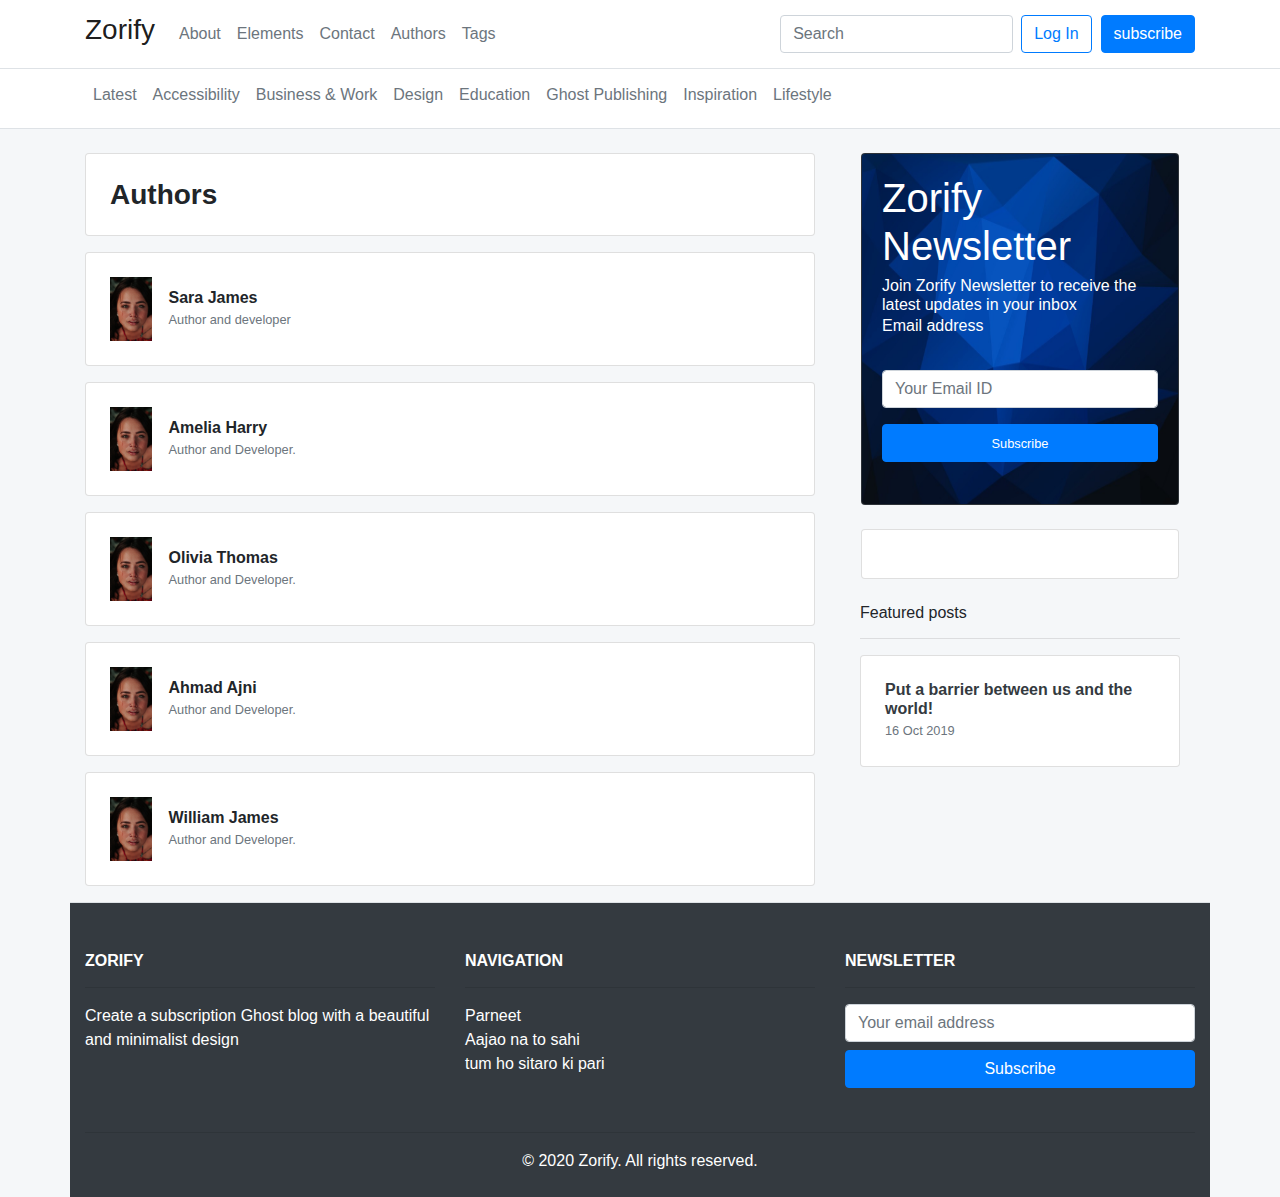
==== authors.html @ 71740bf9 "author and sidebar" ====
<!DOCTYPE html>
<html lang="en">

<head>
  <meta charset="UTF-8">
  <meta name="viewport" content="width=device-width, initial-scale=1.0">
  <title>Authors</title>

  <link rel="stylesheet" href="https://stackpath.bootstrapcdn.com/bootstrap/4.5.2/css/bootstrap.min.css">

  <!-- Custom Stylesheet -->
  <link rel="stylesheet" href="assets/css/style.css">

  <script src="https://code.jquery.com/jquery-3.5.1.slim.min.js"></script>
  <script src="https://cdn.jsdelivr.net/npm/popper.js@1.16.1/dist/umd/popper.min.js"></script>
  <script src="https://stackpath.bootstrapcdn.com/bootstrap/4.5.2/js/bootstrap.min.js"></script>
</head>

<body>

  <!-- Header -->
  <div class="header bg-white mb-4">
    <nav class="navbar navbar-expand-lg navbar-light border-bottom">
      <div class="container">
        <a class="navbar-brand" href="/">
          <h3 class="text-bold">Zorify</h3>
        </a>
        <button class="navbar-toggler" type="button" data-toggle="collapse" data-target="#navbarSupportedContent" aria-controls="navbarSupportedContent" aria-expanded="false" aria-label="Toggle navigation">
          <span class="navbar-toggler-icon"></span>
        </button>

        <div class="collapse menu navbar-collapse text-secondary " id="navbarSupportedContent">
          <ul class="navbar-nav mr-auto h6 ">
            <li class="nav-item active">
              <a class="nav-link text-muted " href="#">About <span class="sr-only">(current)</span></a>
            </li>
            <li class="nav-item active">
              <a class="nav-link text-muted " href="#">Elements <span class="sr-only">(current)</span></a>
            </li>
            <li class="nav-item active">
              <a class="nav-link text-muted " href="#">Contact<span class="sr-only">(current)</span></a>
            </li>
            <li class="nav-item active">
              <a class="nav-link text-muted " href="authors.html">Authors <span class="sr-only">(current)</span></a>
            </li>
            <li class="nav-item active">
              <a class="nav-link text-muted " href="#">Tags<span class="sr-only">(current)</span></a>
            </li>
          </ul>
          <form class="form-inline my-2 my-lg-0">
            <input class="form-control mr-sm-2" type="search" placeholder="Search" aria-label="Search">
            <button class="btn btn-outline-primary my-2 my-sm-0 " type="submit">Log In</button>&nbsp;&nbsp;
            <button class="btn  btn-primary my-2 my-sm-0" type="submit">subscribe</button>
          </form>
        </div>
      </div>
    </nav>

    <nav class="navbar navbar-expand-lg navbar-light border-bottom">
      <div class="container">
        <div class="collapse navbar-collapse topnav" id="navbarSupportedContent">
          <ul class="navbar-nav mr-auto h6 mb-2">
            <li class="nav-item active ">
              <a class="nav-link text-muted " href="index.html">Latest<span class="sr-only">(current)</span></a>
            </li>
            <li class="nav-item active">
              <a class="nav-link text-muted" href="#">Accessibility</a>
            </li>
            <li class="nav-item active">
              <a class="nav-link text-muted" href="#">Business & Work </a>
            </li>
            <li class="nav-item active">
              <a class="nav-link text-muted" href="#">Design</a>
            </li>
            <li class="nav-item active">
              <a class="nav-link text-muted" href="#">Education</a>
            </li>
            <li class="nav-item active">
              <a class="nav-link text-muted" href="#">Ghost Publishing</a>
            </li>
            <li class="nav-item active">
              <a class="nav-link text-muted" href="#">Inspiration</a>
            </li>
            <li class="nav-item active">
              <a class="nav-link text-muted" href="#">Lifestyle</a>
            </li>
          </ul>
        </div>
      </div>
    </nav>
  </div>

  <div class="container ">

    <div class="row">
      <div class="col-sm-8">
        <div class="card p-4">
          <h1 class="header h3 m-0 font-weight-bold">Authors</h1>
        </div>

        <div class="card flex-row flex-wrap align-items-center p-4 my-3">
          <img src="assets/images/profile1.jpeg" height="64">
          <div class="card-block ml-3">
            <div class="card-title h6 font-weight-bold m-0">Sara James</div>
            <small class="card-subtitle text-muted m-0">Author and developer</small>
          </div>
        </div>
        <div class="card flex-row flex-wrap align-items-center p-4 my-3">
          <img src="assets/images/profile1.jpeg" height="64">
          <div class="card-block ml-3">
            <div class="card-title h6 font-weight-bold m-0">Amelia Harry</div>
            <small class="card-subtitle text-muted ">Author and Developer.</small>
          </div>
        </div>
        <div class="card flex-row flex-wrap align-items-center p-4 my-3">
          <img src="assets/images/profile1.jpeg" height="64">
          <div class="card-block ml-3">
            <div class="card-title h6 font-weight-bold m-0">Olivia Thomas</div>
            <small class="card-subtitle text-muted ">Author and Developer.</small>
          </div>
        </div>
        <div class="card flex-row flex-wrap align-items-center p-4 my-3">
          <img src="assets/images/profile1.jpeg" height="64">
          <div class="card-block ml-3">
            <div class="card-title h6 font-weight-bold m-0">Ahmad Ajni</div>
            <small class="card-subtitle text-muted ">Author and Developer.</small>
          </div>
        </div>
        <div class="card flex-row flex-wrap align-items-center p-4 my-3">
          <img src="assets/images/profile1.jpeg" height="64">
          <div class="card-block ml-3">
            <div class="card-title h6 font-weight-bold m-0">William James</div>
            <small class="card-subtitle text-muted ">Author and Developer.</small>
          </div>
        </div>
      </div>
      <div class="col-sm-4">


        <!-- Sidebar -->
        <div class="card bg-dark mx-3 text-white">
          <img src="assets/images/bgr.jpg" class="card-img" height="350">
          <div class="card-img-overlay">
            <h1 class="card-title">Zorify Newsletter</h1>
            <h6 class="card-subtitle ">Join Zorify Newsletter to receive the latest updates in your inbox</h6>
            <form>
              <div class="form-group">
                <label for="exampleFormControlInput1">Email address</label>
                <input type="email" class="form-control mt-4" id="emailid" placeholder="Your Email ID">
                <button type="submit" class="btn btn-primary btn-block mt-3"><small>Subscribe</small></button>
              </div>
            </form>
          </div>
        </div>
        <div class="card my-4 mx-3">
          <div class="d-flex flex-row justify-content-center border-0 p-4">
            <a href="#" class="fa fa-twitter fa-2x px-2 text-muted text-decoration-none"></a>
            <a href="#" class="fa fa-facebook fa-2x px-2 text-muted text-decoration-none"></a>
            <a href="#" class="fa fa-instagram fa-2x px-2 text-muted text-decoration-none"></a>
            <a href="#" class="fa fa-pinterest fa-2x px-2 text-muted text-decoration-none"></a>
            <a href="#" class="fa fa-youtube fa-2x px-2 text-muted text-decoration-none"></a>
            <a href="#" class="fa fa-wifi fa-2x px-2 text-muted text-decoration-none"></a>
          </div>
        </div>
        <div class="container">
          <h6 class="">Featured posts</h6>
          <hr>
          <a href="" class="card flex-row flex-wrap p-4 ">
            <div class="card-block ">
              <h5 class="card-title h6 font-weight-bold m-0 pl-0 text-dark">Put a barrier between us and the world!</h5>
              <small class="card-subtitle text-muted m-0">16 Oct 2019</small>
            </div>
            <!-- <img src="assets/images/temp2.jpg"class="ml-0 border" height="50" width="50">-->
          </a>
        </div>
      </div>

      <!-- Footer -->
      <footer class="bg-dark text-white border-top">
        <div class="container text-center text-md-left">
          <div class="row">
            <div class="col-md-4 my-5">
              <h6 class="text-uppercase font-weight-bold">Zorify</h6>
              <hr>
              <p>Create a subscription Ghost blog with a beautiful and minimalist design</p>
            </div>

            <div class="col-md-4 mt-5">
              <h6 class="text-uppercase font-weight-bold">Navigation</h6>
              <hr>
              <ul class="list-unstyled m-0">
                <li>
                  <a href="#" class="text-decoration-none text-white">Parneet</a>
                </li>
                <li>
                  <a href="#" class="text-decoration-none text-white">Aajao na to sahi</a>
                </li>
                <li>
                  <a href="#" class="text-decoration-none text-white">tum ho sitaro ki pari</a>
                </li>
              </ul>
            </div>

            <div class="col-md-4 mt-5">
              <h6 class="text-uppercase font-weight-bold">Newsletter</h6>
              <hr>
              <input type="email" class="form-control mb-2" placeholder="Your email address">
              <button class="btn btn-primary btn-block" type="submit">Subscribe</button>
            </div>

            <div class="col-md-12 text-center pb-4">
              <hr>
              <p class="m-0">© 2020 Zorify. All rights reserved.</p>
            </div>
          </div>
        </div>
      </footer>
</body>

</html>
---- assets/css/style.css ----
body {
  background-color: #F5F7F9;
}

.topnav a:hover {
  border-bottom: 3px solid black;
}

.topnav a.active {
  border-bottom: 3px solid black;
}
 .nav-link:hover{
  color: #5869DA !important;
}
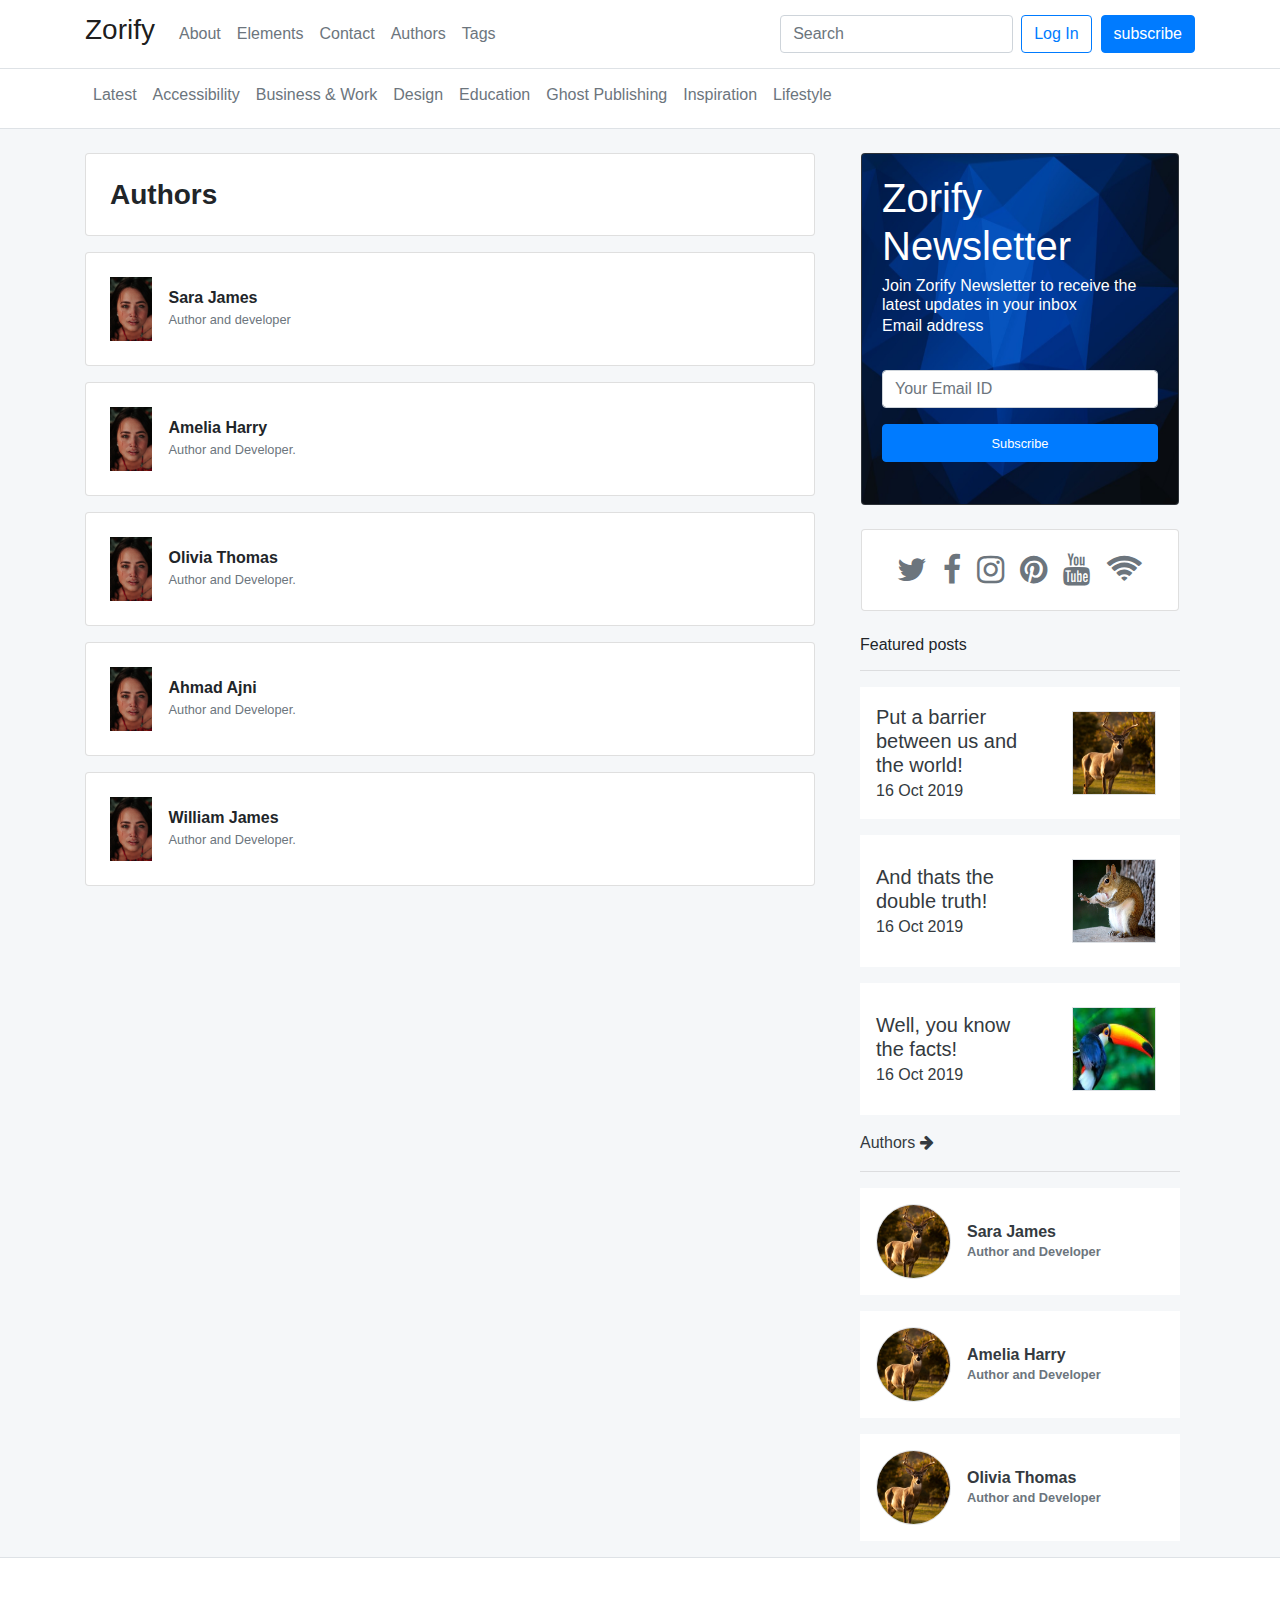
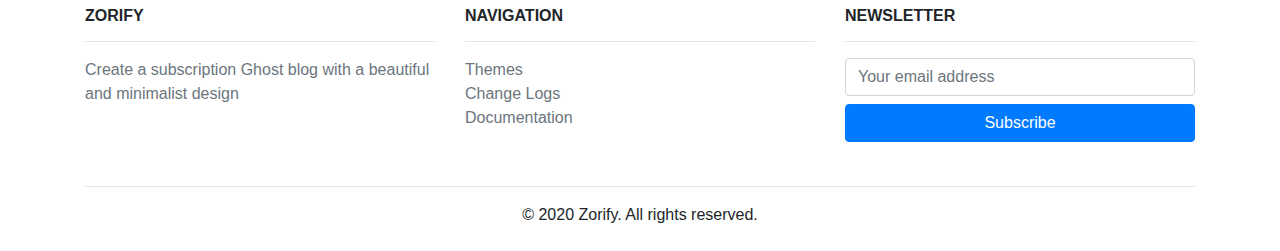
==== commit 295cdefa: "aa" ====
--- a/authors.html
+++ b/authors.html
@@ -10,6 +10,7 @@
 
   <!-- Custom Stylesheet -->
   <link rel="stylesheet" href="assets/css/style.css">
+  <link rel="stylesheet" href="https://cdnjs.cloudflare.com/ajax/libs/font-awesome/4.7.0/css/font-awesome.min.css">
 
   <script src="https://code.jquery.com/jquery-3.5.1.slim.min.js"></script>
   <script src="https://cdn.jsdelivr.net/npm/popper.js@1.16.1/dist/umd/popper.min.js"></script>
@@ -137,6 +138,7 @@
       <div class="col-sm-4">
 
 
+        <!-- Sidebar -->
         <!-- Sidebar -->
         <div class="card bg-dark mx-3 text-white">
           <img src="assets/images/bgr.jpg" class="card-img" height="350">
@@ -165,56 +167,93 @@
         <div class="container">
           <h6 class="">Featured posts</h6>
           <hr>
-          <a href="" class="card flex-row flex-wrap p-4 ">
-            <div class="card-block ">
-              <h5 class="card-title h6 font-weight-bold m-0 pl-0 text-dark">Put a barrier between us and the world!</h5>
-              <small class="card-subtitle text-muted m-0">16 Oct 2019</small>
-            </div>
-            <!-- <img src="assets/images/temp2.jpg"class="ml-0 border" height="50" width="50">-->
-          </a>
-        </div>
-      </div>
-
-      <!-- Footer -->
-      <footer class="bg-dark text-white border-top">
-        <div class="container text-center text-md-left">
-          <div class="row">
-            <div class="col-md-4 my-5">
-              <h6 class="text-uppercase font-weight-bold">Zorify</h6>
-              <hr>
-              <p>Create a subscription Ghost blog with a beautiful and minimalist design</p>
-            </div>
-
-            <div class="col-md-4 mt-5">
-              <h6 class="text-uppercase font-weight-bold">Navigation</h6>
-              <hr>
-              <ul class="list-unstyled m-0">
-                <li>
-                  <a href="#" class="text-decoration-none text-white">Parneet</a>
-                </li>
-                <li>
-                  <a href="#" class="text-decoration-none text-white">Aajao na to sahi</a>
-                </li>
-                <li>
-                  <a href="#" class="text-decoration-none text-white">tum ho sitaro ki pari</a>
-                </li>
-              </ul>
-            </div>
-
-            <div class="col-md-4 mt-5">
-              <h6 class="text-uppercase font-weight-bold">Newsletter</h6>
-              <hr>
-              <input type="email" class="form-control mb-2" placeholder="Your email address">
-              <button class="btn btn-primary btn-block" type="submit">Subscribe</button>
-            </div>
-
-            <div class="col-md-12 text-center pb-4">
-              <hr>
-              <p class="m-0">© 2020 Zorify. All rights reserved.</p>
-            </div>
-          </div>
-        </div>
-      </footer>
+          <a href="#" class="d-flex flex-row bg-white mb-3 align-items-center">
+            <div class="px-3 h5 text-dark m-0">Put a barrier between us and the world!
+              <footer class="pt-0 "><small class="text-dark">16 Oct 2019</small></footer>
+            </div>
+            <div class="p-4"><img src="assets/images/a1.jpg" class="ml-0 border" height="84" width="84"></div>
+          </a>
+          <a href="#" class="d-flex flex-row bg-white mb-3 align-items-center">
+            <div class="px-3 h5 py-4 text-dark m-0">And thats the double truth!
+              <footer class="pt-0 "><small class="text-dark">16 Oct 2019</small></footer>
+            </div>
+            <div class="p-4"><img src="assets/images/a2.jpg" class="ml-0 border" height="84" width="84"></div>
+          </a>
+          <a href="#" class="d-flex flex-row bg-white mb-3 align-items-center">
+            <div class="px-3 h5 py-4 text-dark m-0">Well, you know the facts!
+              <footer class="pt-0 "><small class="text-dark">16 Oct 2019</small></footer>
+            </div>
+            <div class="p-4"><img src="assets/images/a3.jpg" class="ml-0 border" height="84" width="84"></div>
+          </a>
+        </div>
+
+        <div class="container">
+          <a class="h6 text-decoration-none text-dark" href="#">Authors&nbsp;<i class="fa fa-xs fa-arrow-right"></i></a>
+          <hr>
+          <a class="d-flex flex-row bg-white mb-3 align-items-center text-decoration-none" href="#">
+            <div class="p-3"><img src="assets/images/a1.jpg" class="ml-0 border rounded-circle" height="75" width="75"></div>
+            <div class="h6 text-dark author m-0 font-weight-bold">Sara James
+              <footer class="pt-0 "><small class="text-muted font-weight-bold">Author and Developer</small></footer>
+            </div>
+          </a>
+          <a class="d-flex flex-row bg-white mb-3 align-items-center text-decoration-none author" href="#">
+            <div class="p-3"><img src="assets/images/a1.jpg" class="ml-0 border rounded-circle" height="75" width="75"></div>
+            <div class="h6 text-dark author m-0 font-weight-bold">Amelia Harry
+              <footer class="pt-0 "><small class="text-muted font-weight-bold">Author and Developer</small></footer>
+            </div>
+          </a>
+          <a class="d-flex flex-row bg-white mb-3 align-items-center text-decoration-none author" href="#">
+            <div class="p-3"><img src="assets/images/a1.jpg" class="ml-0 border rounded-circle" height="75" width="75"></div>
+            <div class="h6 text-dark author m-0 font-weight-bold">Olivia Thomas
+              <footer class="pt-0 "><small class="text-muted font-weight-bold">Author and Developer</small></footer>
+            </div>
+          </a>
+        </div>
+      </div>
+    </div>
+
+  </div>
+
+  <!-- Footer -->
+  <footer class=" bg-white border-top">
+    <div class="container text-center text-md-left">
+      <div class="row">
+        <div class="col-md-4 my-5">
+          <h6 class="text-uppercase font-weight-bold">Zorify</h6>
+          <hr>
+          <p class="text-muted">Create a subscription Ghost blog with a beautiful and minimalist design</p>
+        </div>
+
+        <div class="col-md-4 mt-5">
+          <h6 class="text-uppercase font-weight-bold">Navigation</h6>
+          <hr>
+          <ul class="list-unstyled m-0">
+            <li>
+              <a href="#" class="text-decoration-none text-muted">Themes</a>
+            </li>
+            <li>
+              <a href="#" class="text-decoration-none text-muted">Change Logs</a>
+            </li>
+            <li>
+              <a href="#" class="text-decoration-none text-muted">Documentation</a>
+            </li>
+          </ul>
+        </div>
+
+        <div class="col-md-4 mt-5">
+          <h6 class="text-uppercase font-weight-bold">Newsletter</h6>
+          <hr>
+          <input type="email" class="form-control mb-2" placeholder="Your email address">
+          <button class="btn btn-primary btn-block" type="submit">Subscribe</button>
+        </div>
+
+        <div class="col-md-12 text-center pb-4">
+          <hr>
+          <p class="m-0">© 2020 Zorify. All rights reserved.</p>
+        </div>
+      </div>
+    </div>
+  </footer>
 </body>
 
 </html>--- a/assets/css/style.css
+++ b/assets/css/style.css
@@ -12,3 +12,9 @@
  .nav-link:hover{
   color: #5869DA !important;
 }
+.textd{
+  text-decoration-color: black !important; 
+}
+.author:hover{
+  color: #5869DA !important;
+}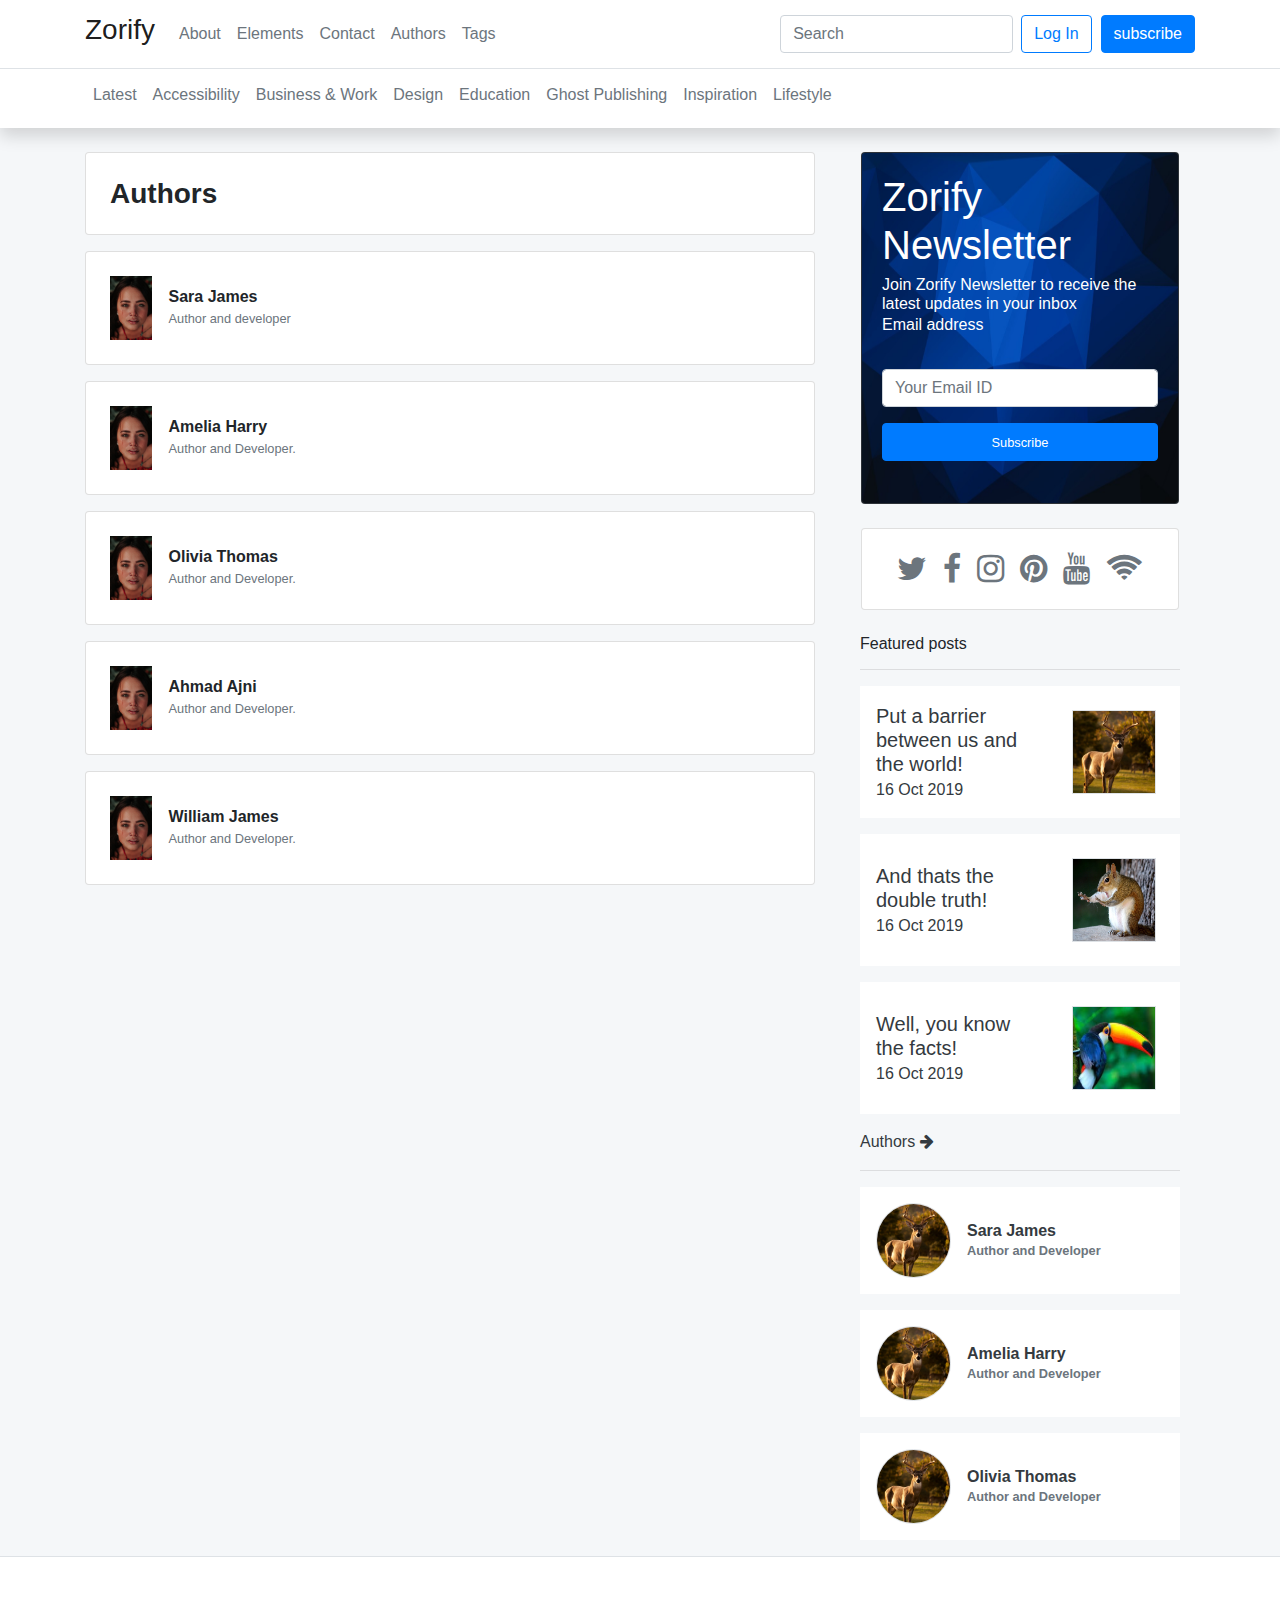
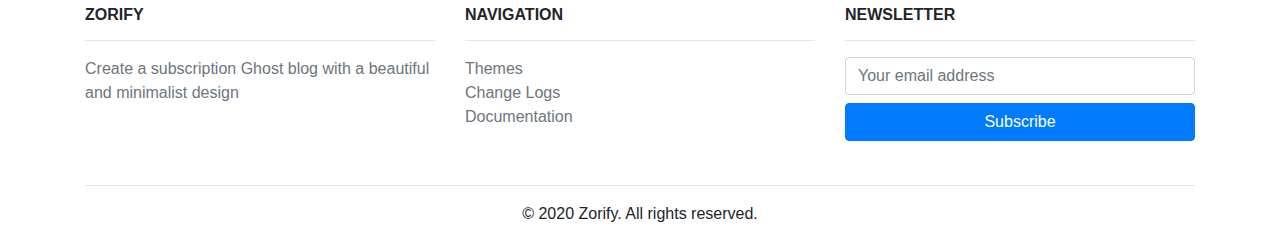
==== commit d06b24f0: "chy" ====
--- a/authors.html
+++ b/authors.html
@@ -20,7 +20,8 @@
 <body>
 
   <!-- Header -->
-  <div class="header bg-white mb-4">
+  <div class="header bg-white mb-4 shadow">
+
     <nav class="navbar navbar-expand-lg navbar-light border-bottom">
       <div class="container">
         <a class="navbar-brand" href="/">
@@ -57,7 +58,8 @@
       </div>
     </nav>
 
-    <nav class="navbar navbar-expand-lg navbar-light border-bottom">
+    <nav class="navbar navbar-expand-lg navbar-light">
+
       <div class="container">
         <div class="collapse navbar-collapse topnav" id="navbarSupportedContent">
           <ul class="navbar-nav mr-auto h6 mb-2">
@@ -137,8 +139,6 @@
       </div>
       <div class="col-sm-4">
 
-
-        <!-- Sidebar -->
         <!-- Sidebar -->
         <div class="card bg-dark mx-3 text-white">
           <img src="assets/images/bgr.jpg" class="card-img" height="350">
--- a/assets/css/style.css
+++ b/assets/css/style.css
@@ -1,13 +1,9 @@
 body {
   background-color: #F5F7F9;
+
 }
-
-.topnav a:hover {
-  border-bottom: 3px solid black;
-}
-
-.topnav a.active {
-  border-bottom: 3px solid black;
+.nav-link:hover {
+  color: #000000 ! important;
 }
  .nav-link:hover{
   color: #5869DA !important;
@@ -17,4 +13,4 @@
 }
 .author:hover{
   color: #5869DA !important;
-}+}
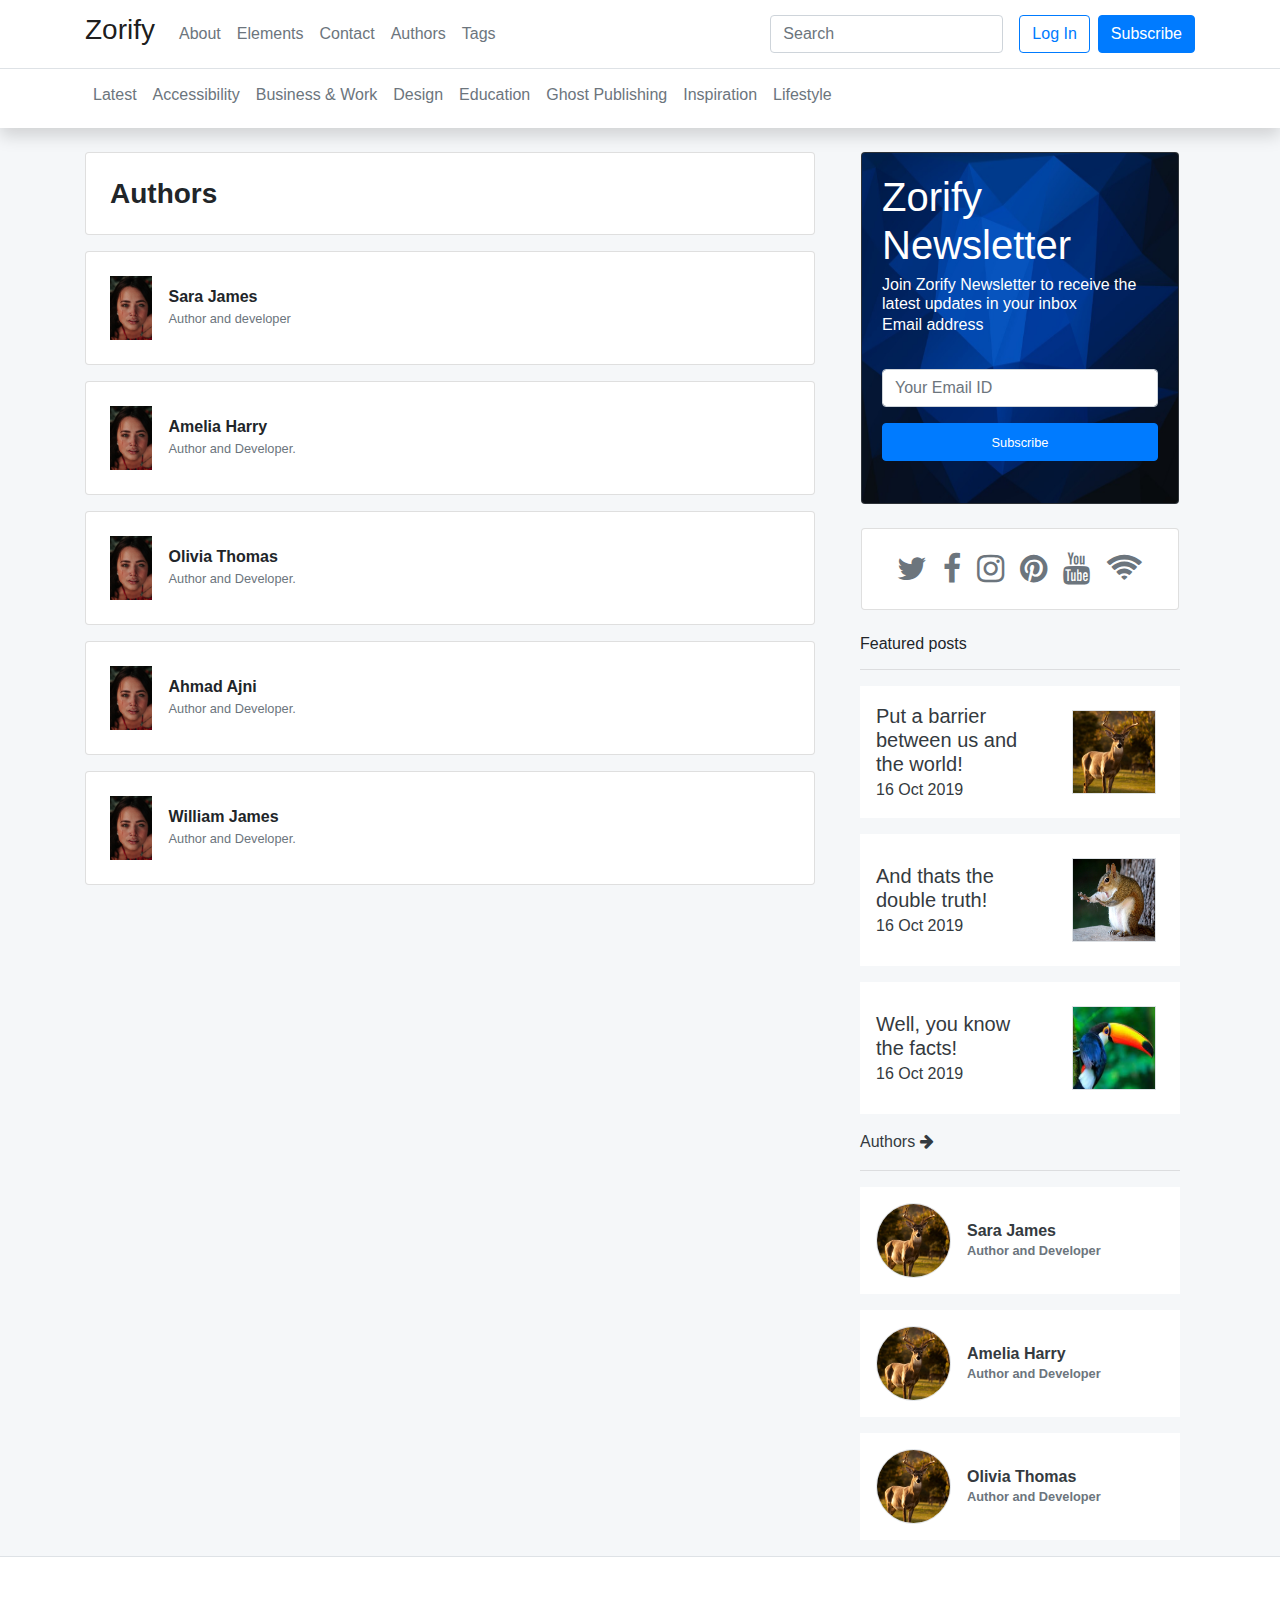
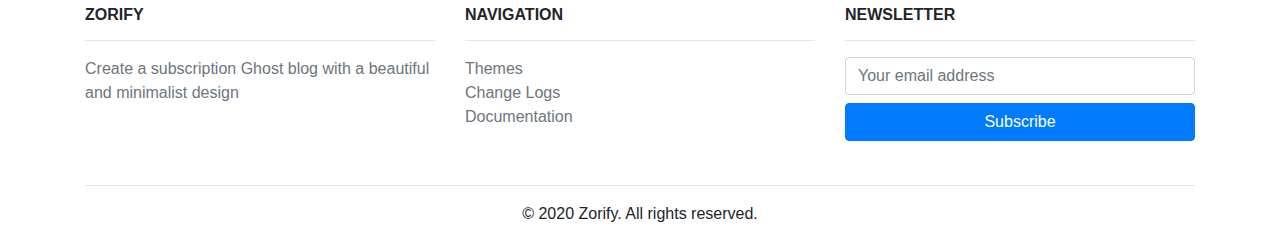
==== commit 8fc2106c: "init" ====
--- a/authors.html
+++ b/authors.html
@@ -34,7 +34,7 @@
         <div class="collapse menu navbar-collapse text-secondary " id="navbarSupportedContent">
           <ul class="navbar-nav mr-auto h6 ">
             <li class="nav-item active">
-              <a class="nav-link text-muted " href="#">About <span class="sr-only">(current)</span></a>
+              <a class="nav-link text-muted " href="post2.html">About <span class="sr-only">(current)</span></a>
             </li>
             <li class="nav-item active">
               <a class="nav-link text-muted " href="#">Elements <span class="sr-only">(current)</span></a>
@@ -46,17 +46,18 @@
               <a class="nav-link text-muted " href="authors.html">Authors <span class="sr-only">(current)</span></a>
             </li>
             <li class="nav-item active">
-              <a class="nav-link text-muted " href="#">Tags<span class="sr-only">(current)</span></a>
+              <a class="nav-link text-muted " href="tags.html">Tags<span class="sr-only">(current)</span></a>
             </li>
           </ul>
           <form class="form-inline my-2 my-lg-0">
             <input class="form-control mr-sm-2" type="search" placeholder="Search" aria-label="Search">
-            <button class="btn btn-outline-primary my-2 my-sm-0 " type="submit">Log In</button>&nbsp;&nbsp;
-            <button class="btn  btn-primary my-2 my-sm-0" type="submit">subscribe</button>
+            <button class="btn btn-outline-primary my-2 mx-2 my-sm-0" type="submit">Log In</button>
+            <button class="btn btn-primary my-2 my-sm-0 " type="submit">Subscribe</button>
           </form>
         </div>
       </div>
     </nav>
+
 
     <nav class="navbar navbar-expand-lg navbar-light">
 
--- a/assets/css/style.css
+++ b/assets/css/style.css
@@ -5,9 +5,9 @@
 .nav-link:hover {
   color: #000000 ! important;
 }
- .nav-link:hover{
+/*.nav-link:hover{
   color: #5869DA !important;
-}
+}*/
 .textd{
   text-decoration-color: black !important; 
 }
